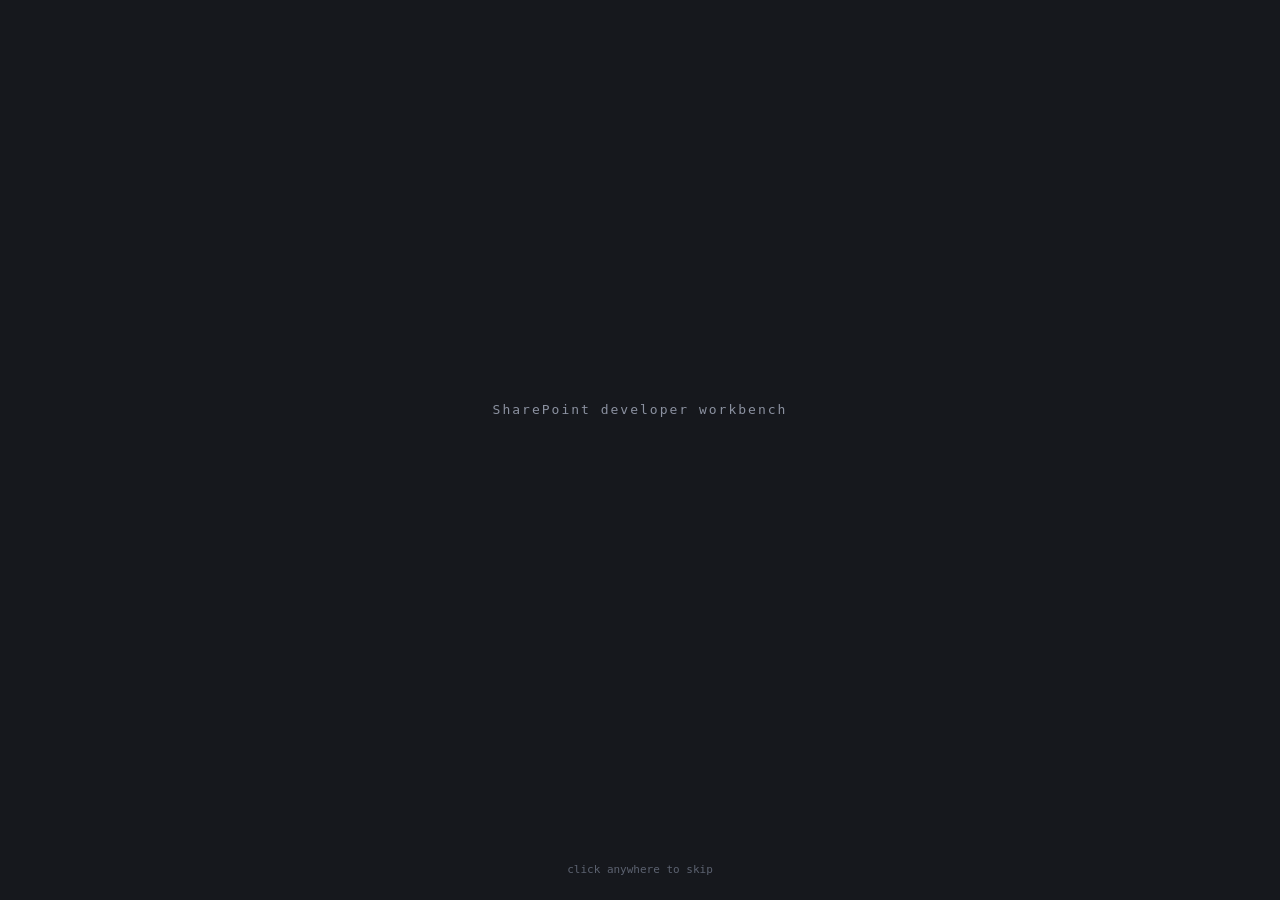
==== devpad/index.html @ 960e0ef9 "devpad: scaffold app shell, dark theme, resizable 3-zone layout Milestone 1 of the DCSPad rebuild: i" ====
<!DOCTYPE html>
<html lang="en">
<head>
<meta charset="utf-8">
<meta name="viewport" content="width=device-width, initial-scale=1">
<title>DCSPad — SharePoint Developer Workbench</title>
<link rel="stylesheet" href="styles/app.css">
<link rel="icon" href="data:image/svg+xml,<svg xmlns='http://www.w3.org/2000/svg' viewBox='0 0 16 16'><text y='13' font-size='13'>⌘</text></svg>">
</head>
<body>

<!-- Boot splash (removed from DOM after reveal) -->
<div id="splash" class="splash" hidden>
  <pre class="splash-logo" id="splash-logo"></pre>
  <div class="splash-tagline">SharePoint developer workbench</div>
  <pre class="splash-boot" id="splash-boot"></pre>
  <div class="splash-skip">click anywhere to skip</div>
</div>

<div id="app" class="app">

  <!-- Top bar -->
  <header class="topbar">
    <div class="logo" title="DCSPad">
      <span class="logo-mark">▞</span><span class="logo-text">DCS<b>Pad</b></span><span class="logo-caret"></span>
    </div>
    <div class="topbar-actions">
      <button id="btn-run" class="btn btn-run" title="Run (Ctrl/Cmd+Enter)">
        <span class="btn-run-icon">▶</span> Run
      </button>
      <label class="toggle" id="autorun-toggle" title="Re-run automatically ~800ms after you stop typing">
        <input type="checkbox" id="chk-autorun">
        <span class="toggle-pill"></span> Auto-run <span class="live-dot" id="live-dot"></span>
      </label>
      <div class="settings-wrap">
        <button id="btn-settings" class="btn btn-ghost" title="Settings">⚙</button>
        <div id="settings-menu" class="settings-menu" hidden>
          <label><input type="checkbox" id="chk-module"> Run JS as <code>&lt;script type="module"&gt;</code> <span class="hint">enables top-level await; strict mode, <code>var</code> won't become window globals</span></label>
          <label><input type="checkbox" id="chk-autoclear" checked> Clear console on each run</label>
        </div>
      </div>
    </div>
    <div class="topbar-right">
      <div id="sp-chip" class="sp-chip sp-chip-mock" title="">
        <span class="sp-chip-dot"></span><span id="sp-chip-text">SP: …</span>
      </div>
    </div>
  </header>

  <!-- Main 3-zone work area -->
  <main class="main" id="main">

    <!-- Left: Resources -->
    <aside class="sidebar" id="sidebar">
      <div class="sidebar-head">
        <span class="sidebar-title">Resources</span>
        <button id="btn-collapse-sidebar" class="btn btn-ghost btn-xs" title="Collapse sidebar">⟨</button>
      </div>
      <div class="sidebar-body">
        <section class="side-section" id="libs-section">
          <h3 class="side-section-title">Libraries</h3>
          <div id="lib-pinned" class="lib-group"></div>
          <div id="lib-list" class="lib-group"></div>
          <div class="lib-custom">
            <h4 class="side-section-sub">Custom URL</h4>
            <form id="lib-custom-form">
              <input type="url" id="lib-custom-url" placeholder="https://…/lib.js or .css" required>
              <button class="btn btn-xs" type="submit">Add</button>
            </form>
            <div id="lib-custom-list" class="lib-group"></div>
          </div>
        </section>
        <!-- future: Site Inspector, Projects, Templates sections mount here -->
      </div>
    </aside>
    <button id="btn-expand-sidebar" class="sidebar-expand" title="Expand sidebar" hidden>⟩</button>

    <div class="splitter splitter-v" id="split-sidebar" title="Drag to resize"></div>

    <!-- Center: Editors -->
    <section class="editors" id="editors">
      <div class="tabs" id="editor-tabs" role="tablist">
        <button class="tab active" data-editor="html" role="tab">HTML</button>
        <button class="tab" data-editor="css" role="tab">CSS</button>
        <button class="tab" data-editor="js" role="tab">JS</button>
      </div>
      <div class="editor-host">
        <div class="editor-pane active" id="pane-html"></div>
        <div class="editor-pane" id="pane-css"></div>
        <div class="editor-pane" id="pane-js"></div>
      </div>
    </section>

    <div class="splitter splitter-v" id="split-center" title="Drag to resize"></div>

    <!-- Right: Runtime -->
    <section class="runtime" id="runtime">
      <div class="panel preview-panel" id="preview-panel">
        <div class="panel-head">
          <span class="panel-title">Preview</span>
          <span class="panel-spacer"></span>
          <button id="btn-rerun" class="btn btn-ghost btn-xs" title="Re-run">↻</button>
          <button id="btn-max-preview" class="btn btn-ghost btn-xs" title="Maximize preview">⛶</button>
        </div>
        <div class="preview-host" id="preview-host">
          <div class="preview-empty" id="preview-empty">Press <kbd>Run</kbd> (or <kbd>Ctrl/Cmd + Enter</kbd>) to execute</div>
        </div>
      </div>

      <div class="splitter splitter-h" id="split-runtime" title="Drag to resize"></div>

      <div class="panel diag-panel" id="diag-panel">
        <div class="panel-head tabs-head">
          <div class="tabs tabs-inline" id="diag-tabs">
            <button class="tab active" data-diag="console" role="tab">Console <span class="badge" id="console-badge" hidden></span></button>
            <button class="tab" data-diag="network" role="tab">Network <span class="badge" id="network-badge" hidden></span></button>
          </div>
          <span class="panel-spacer"></span>
          <span id="console-tools" class="panel-tools">
            <input type="search" id="console-filter-text" class="filter-input" placeholder="filter">
            <button class="btn btn-ghost btn-xs lvl-filter active" data-lvl="log" title="Show logs">log</button>
            <button class="btn btn-ghost btn-xs lvl-filter active" data-lvl="warn" title="Show warnings">warn</button>
            <button class="btn btn-ghost btn-xs lvl-filter active" data-lvl="error" title="Show errors">err</button>
            <button id="btn-clear-console" class="btn btn-ghost btn-xs" title="Clear console">⃠</button>
          </span>
          <span id="network-tools" class="panel-tools" hidden>
            <label class="mini-toggle" title="Only show SharePoint _api requests"><input type="checkbox" id="chk-api-only"> _api only</label>
            <button id="btn-clear-network" class="btn btn-ghost btn-xs" title="Clear network log">⃠</button>
          </span>
          <button id="btn-max-diag" class="btn btn-ghost btn-xs" title="Maximize panel">⛶</button>
        </div>
        <div class="diag-body">
          <div class="diag-view active" id="view-console">
            <div class="console-scroll" id="console-out"></div>
            <div class="console-input-row">
              <span class="console-input-chevron">›</span>
              <input id="console-input" class="console-input" placeholder="Evaluate in preview (↑↓ history)" autocomplete="off" spellcheck="false">
            </div>
          </div>
          <div class="diag-view" id="view-network">
            <div class="network-split">
              <div class="network-table-wrap" id="network-table-wrap">
                <table class="network-table">
                  <thead><tr><th>Method</th><th>URL</th><th>Status</th><th>Time</th><th>Size</th></tr></thead>
                  <tbody id="network-rows"></tbody>
                </table>
              </div>
              <div class="network-detail" id="network-detail" hidden></div>
            </div>
          </div>
        </div>
      </div>
    </section>
  </main>

  <!-- Status bar -->
  <footer class="statusbar">
    <span id="status-run" class="status-item">idle</span>
    <span id="status-context" class="status-item status-context">SP: detecting…</span>
    <span class="status-spacer"></span>
    <span id="status-save" class="status-item status-save"></span>
    <span id="status-cursor" class="status-item">Ln 1, Col 1</span>
  </footer>
</div>

<script type="module" src="src/main.js"></script>
</body>
</html>
---- devpad/styles/app.css ----
/* ============================================================
   DCSPad — app styles
   Dark, DevTools-ish theme. Layout via CSS grid + JS-set vars.
   ============================================================ */

:root {
  --bg-0: #16181d;        /* deepest: page */
  --bg-1: #1d2026;        /* panels */
  --bg-2: #23262e;        /* heads / chrome */
  --bg-3: #2b2f39;        /* hover / inputs */
  --border: #33374233;
  --border-strong: #3c4150;
  --fg: #d6d9e0;
  --fg-dim: #8b91a0;
  --fg-faint: #5c6270;
  --accent: #4ec9b0;      /* teal — primary accent */
  --accent-2: #67a7f7;    /* blue */
  --warn: #e2c08d;
  --error: #f47067;
  --ok: #7ecb89;
  --mono: "Cascadia Code", "Consolas", "SF Mono", Menlo, monospace;
  --sans: "Segoe UI", system-ui, sans-serif;

  /* layout vars (JS-adjustable) */
  --sidebar-w: 230px;
  --editors-w: 1fr;
  --runtime-w: 1fr;
  --preview-h: 1fr;
  --diag-h: 260px;
}

* { box-sizing: border-box; }
html, body { height: 100%; margin: 0; }
body {
  background: var(--bg-0);
  color: var(--fg);
  font-family: var(--sans);
  font-size: 13px;
  overflow: hidden;
}

kbd {
  background: var(--bg-3); border: 1px solid var(--border-strong);
  border-bottom-width: 2px; border-radius: 4px;
  padding: 1px 5px; font-family: var(--mono); font-size: 11px;
}
code { font-family: var(--mono); font-size: 12px; color: var(--accent-2); }

/* ---------- App frame ---------- */
.app {
  display: grid;
  grid-template-rows: 40px 1fr 24px;
  height: 100vh;
}

/* ---------- Top bar ---------- */
.topbar {
  display: flex; align-items: center; gap: 14px;
  background: var(--bg-2);
  border-bottom: 1px solid var(--border-strong);
  padding: 0 12px;
}
.logo {
  display: flex; align-items: baseline; gap: 6px;
  font-family: var(--mono); font-size: 16px; letter-spacing: 0.5px;
  user-select: none;
}
.logo-mark {
  color: var(--accent);
  text-shadow: 0 0 8px #4ec9b066;
}
.logo-text { color: var(--fg); }
.logo-text b {
  font-weight: 700;
  background: linear-gradient(90deg, var(--accent), var(--accent-2));
  -webkit-background-clip: text; background-clip: text;
  -webkit-text-fill-color: transparent; color: transparent;
}
.logo-caret {
  width: 7px; height: 14px; align-self: center;
  background: var(--accent);
  animation: caret-blink 1.2s steps(1) infinite;
}
@keyframes caret-blink { 50% { opacity: 0; } }

.topbar-actions { display: flex; align-items: center; gap: 10px; }
.topbar-right { margin-left: auto; display: flex; align-items: center; }

/* ---------- Buttons & controls ---------- */
.btn {
  background: var(--bg-3); color: var(--fg);
  border: 1px solid var(--border-strong); border-radius: 5px;
  padding: 4px 12px; font-size: 13px; font-family: var(--sans);
  cursor: pointer; transition: background .12s, border-color .12s;
}
.btn:hover { background: #343947; }
.btn-xs { padding: 1px 7px; font-size: 11px; }
.btn-ghost { background: transparent; border-color: transparent; color: var(--fg-dim); }
.btn-ghost:hover { background: var(--bg-3); color: var(--fg); }

.btn-run {
  background: linear-gradient(135deg, #1d5c4f, #16483e);
  border-color: #2a7a68; color: #d9f5ee; font-weight: 600;
  padding: 5px 16px;
}
.btn-run:hover { background: linear-gradient(135deg, #237062, #1a564b); }
.btn-run-icon { color: var(--accent); margin-right: 2px; }
.btn-run.running { animation: run-pulse .5s ease; }
@keyframes run-pulse {
  0% { box-shadow: 0 0 0 0 #4ec9b088; }
  100% { box-shadow: 0 0 0 12px #4ec9b000; }
}

.toggle {
  display: inline-flex; align-items: center; gap: 6px;
  color: var(--fg-dim); cursor: pointer; user-select: none;
}
.toggle input { display: none; }
.toggle-pill {
  width: 26px; height: 14px; border-radius: 8px;
  background: var(--bg-3); border: 1px solid var(--border-strong);
  position: relative; transition: background .15s;
}
.toggle-pill::after {
  content: ""; position: absolute; top: 1px; left: 1px;
  width: 10px; height: 10px; border-radius: 50%;
  background: var(--fg-dim); transition: transform .15s, background .15s;
}
.toggle input:checked + .toggle-pill { background: #1d5c4f; }
.toggle input:checked + .toggle-pill::after { transform: translateX(12px); background: var(--accent); }

.live-dot {
  width: 7px; height: 7px; border-radius: 50%;
  background: transparent; transition: background .2s;
}
.live-dot.on { background: var(--accent); animation: live-pulse 2s ease infinite; }
@keyframes live-pulse {
  0%, 100% { box-shadow: 0 0 0 0 #4ec9b055; }
  50% { box-shadow: 0 0 0 5px #4ec9b000; }
}

.settings-wrap { position: relative; }
.settings-menu {
  position: absolute; top: 30px; left: 0; z-index: 50;
  background: var(--bg-2); border: 1px solid var(--border-strong);
  border-radius: 6px; padding: 10px 12px; width: 320px;
  box-shadow: 0 8px 24px #0008;
  display: flex; flex-direction: column; gap: 10px;
}
.settings-menu label { display: block; line-height: 1.5; cursor: pointer; }
.settings-menu .hint { display: block; color: var(--fg-faint); font-size: 11px; margin-left: 20px; }

/* ---------- SP context chip ---------- */
.sp-chip {
  display: inline-flex; align-items: center; gap: 6px;
  font-family: var(--mono); font-size: 11px;
  padding: 3px 10px; border-radius: 10px;
  border: 1px solid var(--border-strong); color: var(--fg-dim);
}
.sp-chip-dot { width: 7px; height: 7px; border-radius: 50%; background: var(--fg-faint); }
.sp-chip-live { border-color: #2a7a68; color: #a9e6d8; }
.sp-chip-live .sp-chip-dot { background: var(--ok); }
.sp-chip-mock { border-color: #8a6d3b66; color: var(--warn); }
.sp-chip-mock .sp-chip-dot { background: var(--warn); }

/* ---------- Main zones ---------- */
.main {
  display: grid;
  grid-template-columns: var(--sidebar-w) 5px minmax(200px, var(--editors-w)) 5px minmax(260px, var(--runtime-w));
  overflow: hidden;
}
.main.sidebar-collapsed { grid-template-columns: 0 0 minmax(200px, var(--editors-w)) 5px minmax(260px, var(--runtime-w)); }
.main.sidebar-collapsed .sidebar, .main.sidebar-collapsed #split-sidebar { display: none; }

.main.max-preview .sidebar, .main.max-preview .editors,
.main.max-preview .splitter-v, .main.max-preview .splitter-h,
.main.max-preview .diag-panel { display: none !important; }
.main.max-preview { grid-template-columns: 0 0 0 0 1fr; }

.main.max-diag .sidebar, .main.max-diag .editors,
.main.max-diag .splitter-v, .main.max-diag .splitter-h,
.main.max-diag .preview-panel { display: none !important; }
.main.max-diag { grid-template-columns: 0 0 0 0 1fr; }

/* ---------- Splitters ---------- */
.splitter { background: transparent; position: relative; z-index: 5; }
.splitter::after {
  content: ""; position: absolute; inset: 0;
  background: var(--border-strong); opacity: .35; transition: opacity .12s, background .12s;
}
.splitter:hover::after, .splitter.dragging::after { opacity: 1; background: var(--accent); }
.splitter-v { cursor: col-resize; }
.splitter-h { cursor: row-resize; height: 5px; }

/* ---------- Sidebar ---------- */
.sidebar {
  background: var(--bg-1); border-right: 1px solid var(--border);
  display: flex; flex-direction: column; overflow: hidden; min-width: 0;
}
.sidebar-head {
  display: flex; align-items: center; justify-content: space-between;
  padding: 8px 10px; border-bottom: 1px solid var(--border);
}
.sidebar-title { font-weight: 600; color: var(--fg-dim); text-transform: uppercase; font-size: 11px; letter-spacing: 1px; }
.sidebar-body { overflow-y: auto; padding: 8px 10px; flex: 1; }
.sidebar-expand {
  position: absolute; left: 0; top: 48px; z-index: 20;
  background: var(--bg-2); border: 1px solid var(--border-strong); border-left: none;
  border-radius: 0 5px 5px 0; color: var(--fg-dim);
  padding: 6px 4px; cursor: pointer;
}
.sidebar-expand:hover { color: var(--accent); }

.side-section-title { font-size: 11px; text-transform: uppercase; letter-spacing: 1px; color: var(--fg-faint); margin: 8px 0 6px; }
.side-section-sub { font-size: 11px; color: var(--fg-faint); margin: 12px 0 4px; }

.lib-group { display: flex; flex-direction: column; gap: 2px; }
.lib-item {
  display: flex; align-items: center; gap: 7px;
  padding: 3px 6px; border-radius: 4px; cursor: pointer; user-select: none;
}
.lib-item:hover { background: var(--bg-3); }
.lib-item input { accent-color: var(--accent); margin: 0; }
.lib-item .lib-name { flex: 1; overflow: hidden; text-overflow: ellipsis; white-space: nowrap; }
.lib-item .lib-pin { color: var(--fg-faint); font-size: 11px; cursor: pointer; }
.lib-item .lib-pin.pinned, .lib-item .lib-pin:hover { color: var(--warn); }
.lib-item .lib-del { color: var(--fg-faint); cursor: pointer; }
.lib-item .lib-del:hover { color: var(--error); }
.lib-item.needs-config .lib-name { color: var(--fg-faint); font-style: italic; }
.lib-custom form { display: flex; gap: 6px; }
.lib-custom input[type=url] {
  flex: 1; min-width: 0; background: var(--bg-3); border: 1px solid var(--border-strong);
  border-radius: 4px; color: var(--fg); padding: 3px 7px; font-size: 12px; font-family: var(--mono);
}

/* ---------- Editors ---------- */
.editors { display: flex; flex-direction: column; background: var(--bg-1); min-width: 0; overflow: hidden; }
.tabs { display: flex; gap: 2px; background: var(--bg-2); padding: 4px 6px 0; }
.tab {
  background: transparent; border: none; color: var(--fg-dim);
  font-family: var(--sans); font-size: 12.5px; padding: 6px 16px;
  border-radius: 6px 6px 0 0; cursor: pointer; position: relative;
}
.tab:hover { color: var(--fg); }
.tab.active { background: var(--bg-1); color: var(--fg); }
.tab.active::after {
  content: ""; position: absolute; left: 10px; right: 10px; top: 0;
  height: 2px; background: var(--accent); border-radius: 2px;
}
.editor-host { flex: 1; position: relative; min-height: 0; }
.editor-pane { position: absolute; inset: 0; display: none; }
.editor-pane.active { display: block; }
.editor-pane .cm-editor { height: 100%; font-size: 13px; }
.editor-pane .cm-scroller { font-family: var(--mono); }

/* ---------- Runtime column ---------- */
.runtime {
  display: grid;
  grid-template-rows: minmax(80px, var(--preview-h)) 5px minmax(100px, var(--diag-h));
  min-width: 0; overflow: hidden;
}
.main.max-preview .runtime, .main.max-diag .runtime { grid-template-rows: 1fr; }

.panel { display: flex; flex-direction: column; background: var(--bg-1); min-height: 0; overflow: hidden; }
.panel-head {
  display: flex; align-items: center; gap: 6px;
  background: var(--bg-2); border-bottom: 1px solid var(--border);
  padding: 3px 8px; min-height: 29px;
}
.panel-title { font-size: 11px; text-transform: uppercase; letter-spacing: 1px; color: var(--fg-dim); font-weight: 600; }
.panel-spacer, .status-spacer { flex: 1; }
.panel-tools { display: inline-flex; align-items: center; gap: 4px; }
.tabs-head { padding: 0 8px; }
.tabs-inline { background: transparent; padding: 0; }
.tabs-inline .tab { padding: 6px 12px; border-radius: 0; }
.tabs-inline .tab.active::after { top: auto; bottom: 0; }
.badge {
  background: var(--error); color: #fff; border-radius: 8px;
  font-size: 10px; padding: 0 5px; margin-left: 4px;
}
.filter-input {
  background: var(--bg-3); border: 1px solid var(--border-strong); border-radius: 4px;
  color: var(--fg); font-size: 11px; padding: 2px 7px; width: 110px; font-family: var(--mono);
}
.lvl-filter { opacity: .4; }
.lvl-filter.active { opacity: 1; color: var(--fg); }
.mini-toggle { display: inline-flex; align-items: center; gap: 4px; color: var(--fg-dim); font-size: 11px; cursor: pointer; }
.mini-toggle input { accent-color: var(--accent); margin: 0; }

/* ---------- Preview ---------- */
.preview-host { flex: 1; position: relative; background: #fff; min-height: 0; }
.preview-host iframe { position: absolute; inset: 0; width: 100%; height: 100%; border: none; }
.preview-empty {
  position: absolute; inset: 0; display: flex; align-items: center; justify-content: center;
  background: var(--bg-0); color: var(--fg-faint); gap: 6px;
}
.preview-panel.sweeping::before {
  content: ""; position: absolute; inset: 0; z-index: 10; pointer-events: none;
  border: 2px solid var(--accent); opacity: 0;
  animation: preview-sweep .55s ease;
}
.preview-panel { position: relative; }
@keyframes preview-sweep {
  0% { opacity: .9; clip-path: inset(0 100% 0 0); }
  60% { opacity: .9; clip-path: inset(0); }
  100% { opacity: 0; clip-path: inset(0); }
}

/* ---------- Diagnostics: console ---------- */
.diag-body { flex: 1; position: relative; min-height: 0; }
.diag-view { position: absolute; inset: 0; display: none; flex-direction: column; }
.diag-view.active { display: flex; }

.console-scroll {
  flex: 1; overflow-y: auto; padding: 4px 0;
  font-family: var(--mono); font-size: 12px; line-height: 1.5;
}
.console-entry {
  padding: 2px 10px; border-bottom: 1px solid #ffffff08;
  display: flex; gap: 8px; align-items: baseline;
  white-space: pre-wrap; word-break: break-word;
}
.console-entry.hidden-lvl, .console-entry.hidden-txt { display: none; }
.console-entry .entry-ts { color: var(--fg-faint); font-size: 10px; flex: none; }
.console-entry .entry-body { flex: 1; min-width: 0; }
.console-entry.lvl-warn { background: #e2c08d12; color: var(--warn); }
.console-entry.lvl-error { background: #f4706712; color: var(--error); }
.console-entry.lvl-info { color: var(--accent-2); }
.console-entry.lvl-debug { color: var(--fg-dim); }
.console-entry.new-entry { animation: entry-in .3s ease; }
@keyframes entry-in { from { background: #4ec9b022; } }

.run-divider {
  display: flex; align-items: center; gap: 8px;
  color: var(--fg-faint); font-size: 10.5px; padding: 4px 10px;
  user-select: none;
}
.run-divider::before, .run-divider::after {
  content: ""; flex: 1; height: 1px; background: var(--border-strong);
}
.run-divider .rd-mark { color: var(--accent); }
.run-divider.new-entry { animation: entry-in .5s ease; }

.console-group { padding-left: 14px; border-left: 1px solid var(--border-strong); margin-left: 14px; }
.group-header { cursor: pointer; user-select: none; }
.group-header .twist { display: inline-block; width: 12px; color: var(--fg-dim); transition: transform .1s; }
.group-header.collapsed + .console-group { display: none; }
.group-header.collapsed .twist { transform: rotate(-90deg); }

.console-input-row {
  display: flex; align-items: center; gap: 6px;
  border-top: 1px solid var(--border-strong); background: var(--bg-2);
  padding: 4px 10px;
}
.console-input-chevron { color: var(--accent-2); font-weight: 700; font-family: var(--mono); }
.console-input {
  flex: 1; background: transparent; border: none; outline: none;
  color: var(--fg); font-family: var(--mono); font-size: 12px;
}
.console-entry.repl-echo { color: var(--fg-dim); }
.console-entry.repl-echo .entry-body::before { content: "› "; color: var(--accent-2); }
.console-entry.repl-result .entry-body::before { content: "‹ "; color: var(--fg-faint); }

.stack-frame { color: var(--fg-dim); }
.stack-frame a {
  color: var(--accent-2); cursor: pointer; text-decoration: underline dotted;
}

/* ---------- Object tree (inspector) ---------- */
.tree-node { font-family: var(--mono); }
.tree-row { cursor: default; }
.tree-row.expandable { cursor: pointer; }
.tree-row .twist { display: inline-block; width: 12px; color: var(--fg-dim); font-size: 10px; transition: transform .1s; }
.tree-row.open .twist { transform: rotate(90deg); }
.tree-children { padding-left: 16px; display: none; }
.tree-row.open + .tree-children { display: block; }
.tree-key { color: #9cdcfe; }
.tree-key.dim-key { color: var(--fg-faint); }
.t-str { color: #ce9178; }
.t-num { color: #b5cea8; }
.t-bool { color: #569cd6; }
.t-null, .t-undef { color: var(--fg-faint); font-style: italic; }
.t-fn { color: var(--accent-2); font-style: italic; }
.t-node { color: #d7ba7d; }
.t-preview { color: var(--fg-dim); }
.t-circular { color: var(--warn); font-style: italic; }
.t-truncated { color: var(--fg-faint); font-style: italic; }

/* SP-aware inspector chrome */
.sp-badge {
  display: inline-block; background: #1d5c4f; color: #a9e6d8;
  font-size: 10px; border-radius: 3px; padding: 0 5px; margin-right: 5px;
  font-family: var(--sans); vertical-align: 1px;
}
.sp-entity-head { color: var(--fg); }
.sp-entity-head .sp-field { color: var(--fg-dim); margin-left: 8px; }
.sp-copy {
  cursor: pointer; border-bottom: 1px dotted var(--fg-faint);
}
.sp-copy:hover { color: var(--accent); border-color: var(--accent); }
.sp-copy.copied { color: var(--ok); border-color: var(--ok); }
.sp-next-link {
  color: var(--warn); font-size: 11px; padding: 2px 0;
}
.sp-meta-fold { color: var(--fg-faint); }
.table-toggle {
  font-size: 10px; margin-left: 8px; cursor: pointer; color: var(--accent-2);
  user-select: none;
}

/* console.table + inspector table view */
.console-table-wrap { overflow-x: auto; max-width: 100%; }
.console-table { border-collapse: collapse; font-size: 11.5px; margin: 3px 0; }
.console-table th, .console-table td {
  border: 1px solid var(--border-strong); padding: 2px 8px; text-align: left;
  max-width: 260px; overflow: hidden; text-overflow: ellipsis; white-space: nowrap;
}
.console-table th { background: var(--bg-2); color: var(--fg-dim); position: sticky; top: 0; }
.console-table tr:nth-child(even) td { background: #ffffff05; }

/* ---------- Network ---------- */
.network-split { flex: 1; display: flex; min-height: 0; }
.network-table-wrap { flex: 1; overflow: auto; min-width: 0; }
.network-table { width: 100%; border-collapse: collapse; font-family: var(--mono); font-size: 11.5px; }
.network-table th {
  text-align: left; color: var(--fg-dim); font-weight: 600;
  background: var(--bg-2); position: sticky; top: 0; z-index: 2;
  padding: 3px 10px; border-bottom: 1px solid var(--border-strong);
}
.network-table td { padding: 3px 10px; border-bottom: 1px solid #ffffff08; white-space: nowrap; }
.network-table td.net-url { max-width: 0; width: 60%; overflow: hidden; text-overflow: ellipsis; }
.network-row { cursor: pointer; }
.network-row:hover td { background: var(--bg-3); }
.network-row.selected td { background: #4ec9b01a; }
.network-row.hidden-api { display: none; }
.net-status-ok { color: var(--ok); }
.net-status-err { color: var(--error); }
.net-status-pending { color: var(--fg-faint); }
.net-method { color: var(--accent-2); }
.network-row.is-api .net-url::before { content: "⌘ "; color: var(--accent); }
.network-detail {
  width: 45%; min-width: 260px; border-left: 1px solid var(--border-strong);
  overflow: auto; padding: 8px 10px; font-family: var(--mono); font-size: 12px;
}
.network-detail h4 { margin: 8px 0 4px; font-size: 11px; color: var(--fg-dim); text-transform: uppercase; letter-spacing: 1px; }
.network-detail .nd-close { float: right; cursor: pointer; color: var(--fg-dim); }
.network-detail .nd-close:hover { color: var(--fg); }
.nd-kv { color: var(--fg-dim); } .nd-kv b { color: var(--fg); font-weight: 500; }

/* ---------- Status bar ---------- */
.statusbar {
  display: flex; align-items: center; gap: 16px;
  background: var(--bg-2); border-top: 1px solid var(--border-strong);
  padding: 0 12px; font-family: var(--mono); font-size: 11px; color: var(--fg-dim);
}
.status-item { white-space: nowrap; }
#status-run.running { color: var(--accent); }
#status-run.ok { color: var(--ok); }
#status-run.error { color: var(--error); }
.status-save { color: var(--fg-faint); transition: color .3s; }
.status-save.saved { color: var(--ok); }

/* ---------- Boot splash ---------- */
.splash {
  position: fixed; inset: 0; z-index: 1000;
  background: var(--bg-0);
  display: flex; flex-direction: column; align-items: center; justify-content: center;
  gap: 10px; cursor: pointer;
  transition: opacity .35s ease;
}
.splash.fading { opacity: 0; pointer-events: none; }
.splash-logo {
  font-family: var(--mono); font-size: clamp(8px, 1.6vw, 14px); line-height: 1.15;
  color: var(--accent); margin: 0;
  text-shadow: 0 0 14px #4ec9b044;
  white-space: pre;
}
.splash-logo .dim { color: #2a7a68; }
.splash-tagline {
  color: var(--fg-dim); font-family: var(--mono); font-size: 13px; letter-spacing: 2px;
  opacity: 0; animation: fade-in .4s ease .3s forwards;
}
.splash-boot {
  font-family: var(--mono); font-size: 12px; color: var(--fg-dim);
  margin: 14px 0 0; min-height: 68px; white-space: pre; text-align: left;
}
.splash-boot .ok { color: var(--ok); }
.splash-boot .warn { color: var(--warn); }
.splash-skip {
  position: absolute; bottom: 24px; color: var(--fg-faint);
  font-size: 11px; font-family: var(--mono);
  opacity: 0; animation: fade-in .4s ease .8s forwards;
}
@keyframes fade-in { to { opacity: 1; } }

/* ---------- Reduced motion ---------- */
@media (prefers-reduced-motion: reduce) {
  *, *::before, *::after { animation: none !important; transition: none !important; }
}

/* ---------- Scrollbars ---------- */
::-webkit-scrollbar { width: 10px; height: 10px; }
::-webkit-scrollbar-track { background: transparent; }
::-webkit-scrollbar-thumb { background: #3c4150; border-radius: 5px; border: 2px solid var(--bg-1); }
::-webkit-scrollbar-thumb:hover { background: #4a5060; }
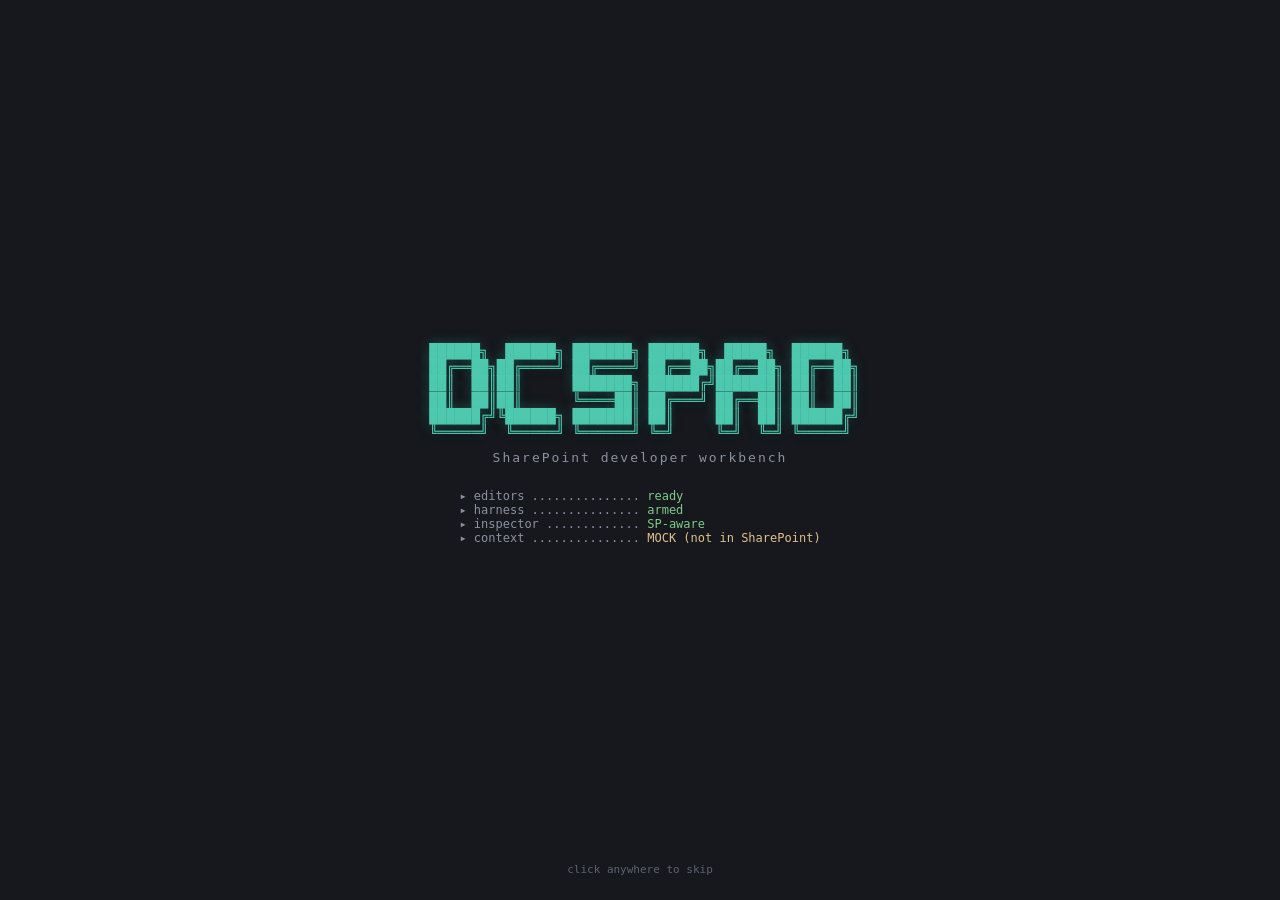
==== commit 02843d9e: "devpad: preview dark mode toggle Sun/moon toggle on the preview header (persisted, default dark). Da" ====
--- a/devpad/index.html
+++ b/devpad/index.html
@@ -99,6 +99,7 @@
         <div class="panel-head">
           <span class="panel-title">Preview</span>
           <span class="panel-spacer"></span>
+          <button id="btn-preview-theme" class="btn btn-ghost btn-xs"></button>
           <button id="btn-rerun" class="btn btn-ghost btn-xs" title="Re-run">↻</button>
           <button id="btn-max-preview" class="btn btn-ghost btn-xs" title="Maximize preview">⛶</button>
         </div>
--- a/devpad/styles/app.css
+++ b/devpad/styles/app.css
@@ -30,6 +30,7 @@
 }
 
 * { box-sizing: border-box; }
+[hidden] { display: none !important; }
 html, body { height: 100%; margin: 0; }
 body {
   background: var(--bg-0);
@@ -289,6 +290,7 @@
 
 /* ---------- Preview ---------- */
 .preview-host { flex: 1; position: relative; background: #fff; min-height: 0; }
+.preview-host.dark { background: var(--bg-1); }
 .preview-host iframe { position: absolute; inset: 0; width: 100%; height: 100%; border: none; }
 .preview-empty {
   position: absolute; inset: 0; display: flex; align-items: center; justify-content: center;
@@ -384,6 +386,7 @@
 .t-node { color: #d7ba7d; }
 .t-preview { color: var(--fg-dim); }
 .t-circular { color: var(--warn); font-style: italic; }
+.t-err { color: var(--error); }
 .t-truncated { color: var(--fg-faint); font-style: italic; }
 
 /* SP-aware inspector chrome */
@@ -469,6 +472,7 @@
   transition: opacity .35s ease;
 }
 .splash.fading { opacity: 0; pointer-events: none; }
+.splash[hidden] { display: none; }
 .splash-logo {
   font-family: var(--mono); font-size: clamp(8px, 1.6vw, 14px); line-height: 1.15;
   color: var(--accent); margin: 0;
